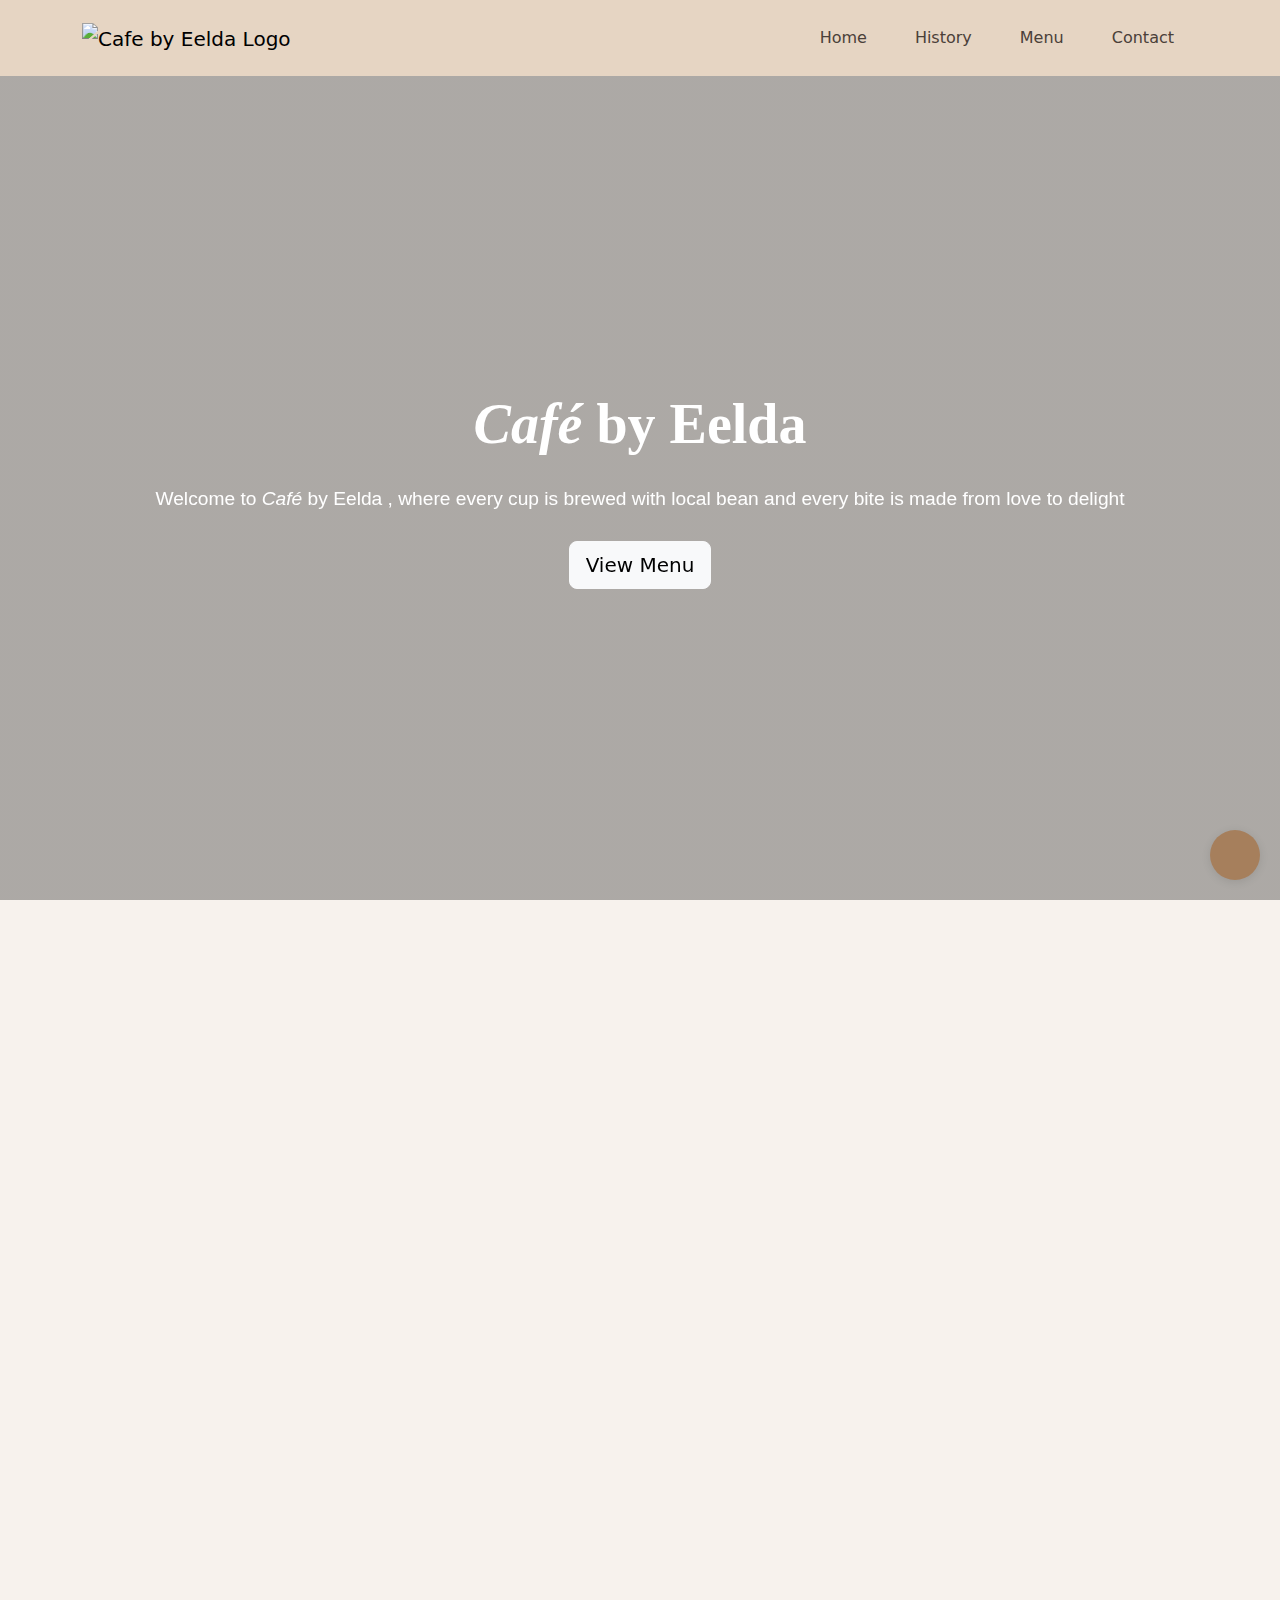
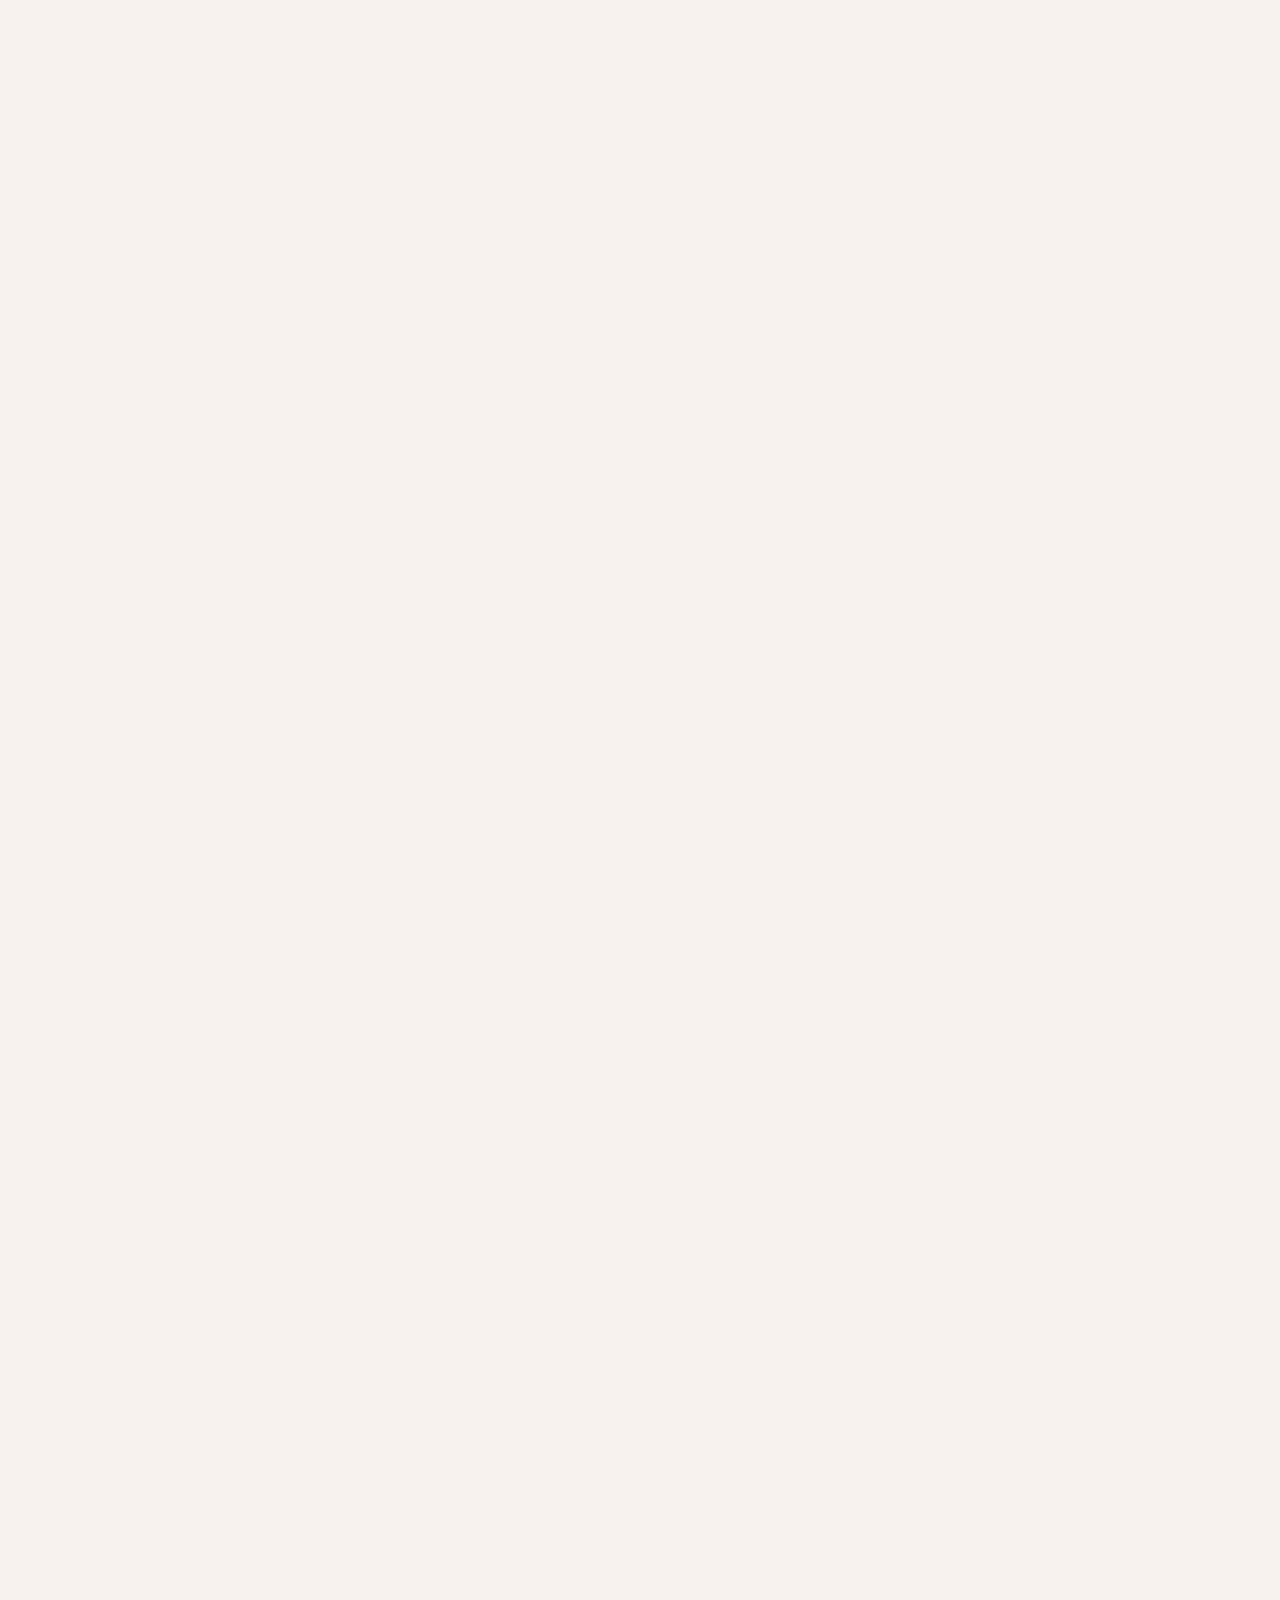
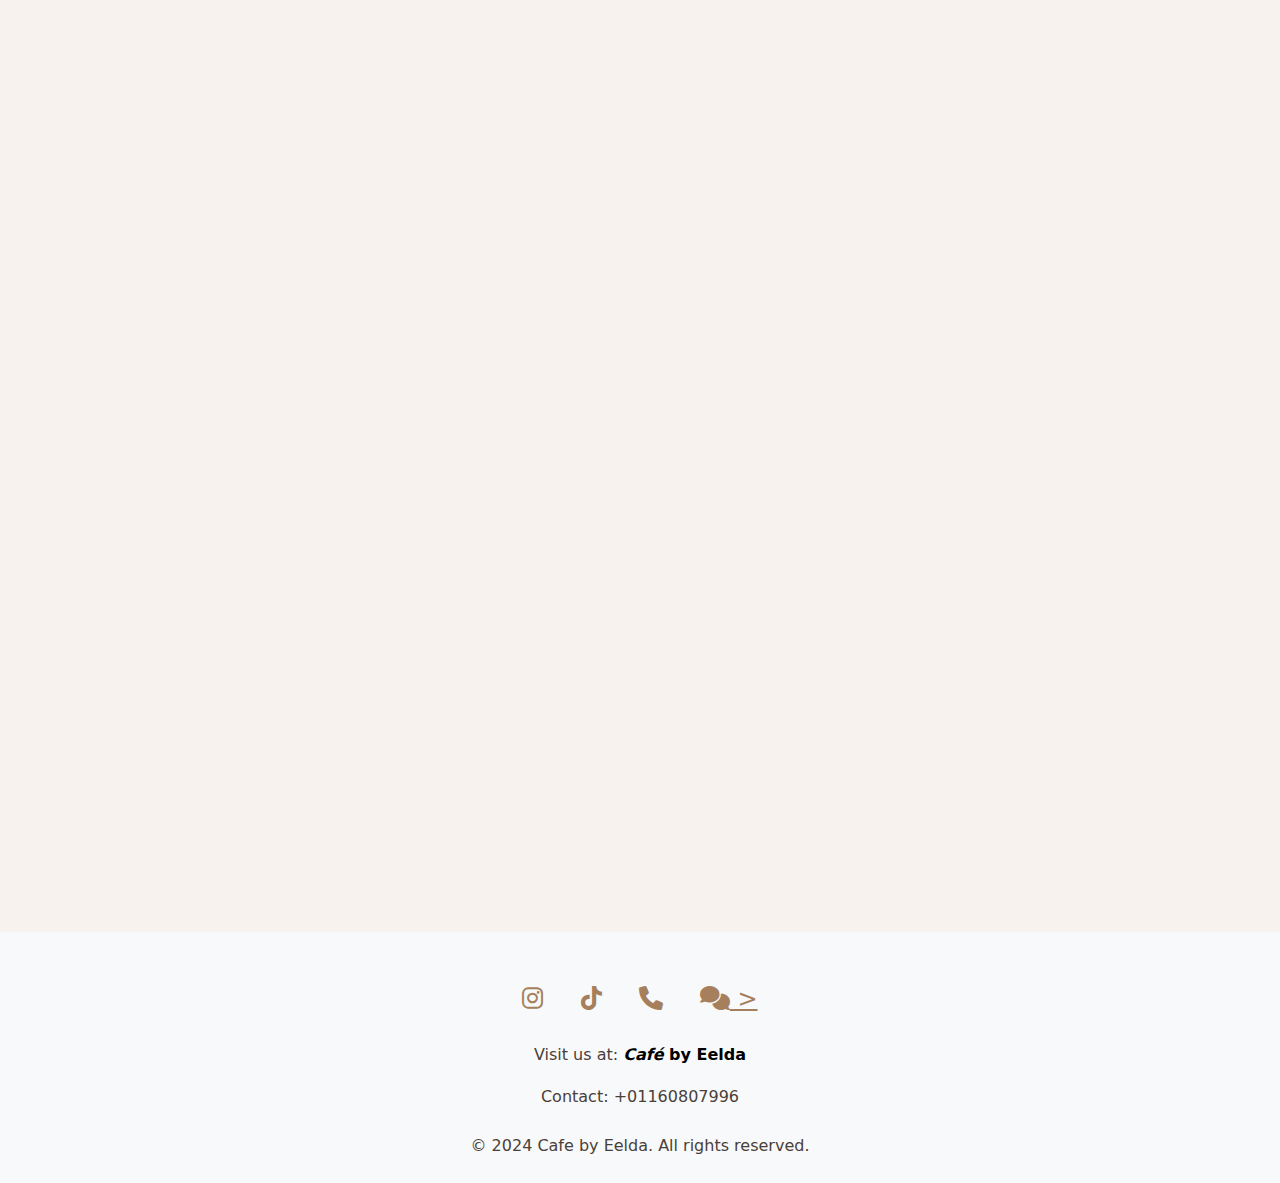
==== index.html @ b862d5e2 "Add files via upload" ====
<!DOCTYPE html>
<html lang="en">
  <head>
    <title>Cafe by Eelda</title>
    <link rel="stylesheet" type="text/css" href = "index.css"/>
    <!-- Bootstrap CSS -->
    <link
      href="https://cdn.jsdelivr.net/npm/bootstrap@5.3.2/dist/css/bootstrap.min.css"
      rel="stylesheet"
    />
    <!-- Google Fonts -->
    <link
      href="https://fonts.googleapis.com/css2?family=Poppins:wght@300;400;500;600;700&display=swap"
      rel="stylesheet"
    />
    <!-- Font Awesome -->
    <link
      rel="stylesheet"
      href="https://cdnjs.cloudflare.com/ajax/libs/font-awesome/6.0.0/css/all.min.css"
    />
    <!-- AOS Animation Library -->
    <link href="https://unpkg.com/aos@2.3.1/dist/aos.css" rel="stylesheet" />
    <link
      href="https://fonts.googleapis.com/icon?family=Material+Icons"
      rel="stylesheet"
    />
    <link
      href="https://cdnjs.cloudflare.com/ajax/libs/font-awesome/6.0.0/css/all.min.css"
      rel="stylesheet"
    />
    <style>
      :root {
        --primary-color: #e6d5c3;
        --secondary-color: #d4bea3;
        --accent-color: #a67f5c;
        --text-color: #4a4039;
        --light-bg: #f7f2ed;
      }

      * {
        margin: 0;
        padding: 0;
        box-sizing: border-box;
      }

      body {
        background-color: var(--light-bg);
        color: var(--text-color);
        line-height: 1.6;
      }

      .navbar {
        background-color: var(--primary-color) !important;
        padding: 1rem;
        transition: all 0.3s ease;
      }

      .navbar-scrolled {
        background-color: rgba(230, 213, 195, 0.95) !important;
        box-shadow: 0 2px 10px rgba(0, 0, 0, 0.1);
      }

      .navbar-brand img { 
        height: 100px;
        width: auto;
      }

      .nav-link {
        color: var(--text-color) !important;
        font-weight: 500;
        transition: color 0.3s ease;
        margin: 0 1rem;
      }

      .nav-link:hover {
        color: var(--accent-color) !important;
      }
      .audio-player-container {
        transition: all 0.3s ease;
      }

      .audio-player-container:hover {
        transform: scale(1.05);
      }

      #toggleMusic {
        transition: all 0.2s ease;
      }

      #toggleMusic:hover {
        opacity: 0.8;
      }

      .hero {
        height: 100vh;
        background: linear-gradient(rgba(0, 0, 0, 0.3), rgba(0, 0, 0, 0.3)),
          url("images/wallpaper2.png") center/cover;
        display: flex;
        align-items: center;
        justify-content: center;
        text-align: center;
        color: white;
        padding-top: 80px;
      }

      .hero h1 {
        font-size: 3.5rem;
        font-weight: 700;
      }

      .card {
        border: none;
        border-radius: 15px;
        overflow: hidden;
        transition: transform 0.3s ease, box-shadow 0.3s ease;
        background-color: var(--light-bg);
      }

      .card:hover {
        transform: translateY(-5px);
        box-shadow: 0 5px 15px rgba(0, 0, 0, 0.1);
      }

      .card-img-top {
        height: 250px;
        object-fit: cover;
      }

      .category-title {
        color: var(--accent-color);
        border-bottom: 2px solid var(--primary-color);
        padding-bottom: 0.5rem;
        margin-bottom: 2rem;
      }

      .price-badge {
        background-color: var(--accent-color);
        color: white;
        padding: 0.5rem 1rem;
        border-radius: 20px;
        font-weight: 500;
      }

      .menu-list-item {
        background-color: white;
        border-radius: 10px;
        padding: 1.5rem;
        margin-bottom: 1rem;
        box-shadow: 0 2px 5px rgba(0, 0, 0, 0.05);
        transition: transform 0.3s ease;
      }

      .menu-list-item:hover {
        transform: translateX(5px);
      }

      .contact-form .form-control {
        border: 1px solid var(--primary-color);
        padding: 0.8rem;
        margin-bottom: 1rem;
      }

      .btn-primary {
        background-color: var(--accent-color);
        border: none;
        padding: 0.8rem 2rem;
        font-weight: 500;
      }

      .btn-primary:hover {
        background-color: var(--text-color);
      }

      .social-links a {
        color: var(--accent-color);
        font-size: 1.5rem;
        margin: 0 1rem;
        transition: color 0.3s ease;
      }

      .social-links a:hover {
        color: var(--text-color);
      }

      .menu-item-description {
        font-size: 0.9rem;
        color: #666;
      }

      .floating-music-player {
        position: fixed;
        bottom: 20px;
        right: 20px;
        z-index: 1000;
      }

      .music-toggle {
        width: 50px;
        height: 50px;
        border-radius: 50%;
        background-color: var(--accent-color);
        color: white;
        border: none;
        box-shadow: 0 2px 10px rgba(0, 0, 0, 0.1);
        transition: transform 0.3s ease;
      }

      .music-toggle:hover {
        transform: scale(1.1);
      }

      .modal-custom {
        background-color: var(--light-bg);
      }

      .guestbook-entry {
        background-color: white;
        border-radius: 10px;
        padding: 1.5rem;
        margin-bottom: 1rem;
        box-shadow: 0 2px 5px rgba(0, 0, 0, 0.1);
      }

      @media (max-width: 768px) {
        .hero h1 {
          font-size: 2.5rem;
        }

        .navbar-nav {
          background-color: var(--primary-color);
          padding: 1rem;
          border-radius: 10px;
          margin-top: 1rem;
        }
      }
      .cart-count {
        position: absolute;
        top: -8px;
        right: -8px;
        background-color: var(--accent-color);
        color: white;
        border-radius: 50%;
        padding: 0.25rem 0.5rem;
        font-size: 0.75rem;
        display: none;
      }

      .cart-count.badge-visible {
        display: inline-block;
      }

      .lead {
        font-size: 1.2rem;
        line-height: 1.8;
    }

    video {
        transition: transform 0.3s ease;
    }

    video:hover {
        transform: scale(1.02);
    }

    @media (max-width: 991px) {
        .col-lg-6 {
            margin-bottom: 2rem;
        }
        .col-lg-6:last-child {
            margin-bottom: 0;
        }
    }

    [data-aos] {
        opacity: 0;
        transition-property: opacity, transform;
    }

    [data-aos].aos-animate {
        opacity: 1;
    }
    </style>
  </head>
  <body>
    <!-- Navbar -->
    <nav class="navbar navbar-expand-lg fixed-top">
      <div class="container">
        <a class="navbar-brand" href="#">
          <img src="images/logo.png" alt="Cafe by Eelda Logo" />
        </a>
        <button
          class="navbar-toggler"
          type="button"
          data-bs-toggle="collapse"
          data-bs-target="#navbarNav"
        >
          <span class="navbar-toggler-icon"></span>
        </button>
        <div class="collapse navbar-collapse" id="navbarNav">
          <ul class="navbar-nav ms-auto">
            <li class="nav-item">
              <a class="nav-link" href="#home">Home</a>
            </li>
            <li class="nav-item">
              <a class="nav-link" href="#history">History</a>
            </li>
            <li class="nav-item">
              <a class="nav-link" href="#menu">Menu</a>
            </li>
            <li class="nav-item">
              <a class="nav-link" href="#contact">Contact</a>
            </li>
          </ul>
        </div>
      </div>
    </nav>

    <!-- Hero Section -->
    <section class="hero" id="home">
      <div class="container">
        <div data-aos="fade-up">
          <h1 class="mb-4" style="font-family: Georgia, 'Times New Roman', Times, serif;"><i>Café</i> by Eelda</h1>
          <p class="lead mb-4" style="font-family: Arial, Helvetica, sans-serif">
            Welcome to <i>Café</i> by Eelda , where every cup is brewed with local bean and every bite is made from love to delight
          </p>
          <a href="#menu" class="btn btn-light btn-lg">View Menu</a>
        </div>
      </div>
      <!-- Background Music Player -->
      <div class="floating-music-player">
        <audio id="bgMusic" loop>
            <source src="music/Slow Jazz Cafe.mp3" type="audio/mp3">
            Your browser does not support the audio element.
        </audio>
        <button id="toggleMusic" class="music-toggle">
            <span id="musicIcon" class="material-icons">play_circle</span>
            <!-- <span id="musicText">Play</span> -->
        </button>
    </div>
    </section>
    <section class="py-5" id="history" style="background-color: var(--light-bg);">
      <div class="container">
          <div class="row align-items-center">
              <!-- Left side - Text content -->
              <div class="col-lg-6" data-aos="fade-right">
                  <h2 class="mb-4" style="color: var(--accent-color);">Our Story</h2>
                  <p class="lead mb-4" style="color: var(--text-color);">
                      Welcome to Cafe by Eelda, where every cup tells a story and every visit creates a memory. Our cafe is more than just a place to drink coffee – it's a sanctuary where comfort meets creativity.
                  </p>
                  <div class="mb-4">
                      <p style="color: var(--text-color);">
                        Cafe by Eelda uses premium, ethically sourced coffee beans to ensure that every cup served is a delightful experience for its customers.we prioritize high-quality, sustainably sourced beans. Our beans come from local trusted coffee farms , where farmers are paid fair wages and use environmentally friendly practices. This ensures not only the finest quality but also a positive impact on the communities we support.Whether light, medium, or dark, our roasting process is tailored to bring out the unique characteristics of each bean.With our high-quality beans, we can ensure that every cup is consistently excellent.
                      </p>
                      <p style="color: var(--text-color);">
                          Join us in this journey of flavors, where traditional coffee-making meets modern innovation, all served with a warm smile in a cozy atmosphere.
                      </p>
                  </div>
                  <a href="#menu" class="btn btn-primary">Explore Our Menu</a>
              </div>
              
              <!-- Right side - Video -->
              <div class="col-lg-6" data-aos="fade-left">
                  <div class="position-relative" style="border-radius: 15px; overflow: hidden; box-shadow: 0 10px 30px rgba(0,0,0,0.1);">
                      <!-- Replace 'your-video.mp4' with your actual video file -->
                      <video 
                          class="w-100" 
                          style="border-radius: 15px;"
                          controls
                          autoplay
                          muted
                          loop>
                          <source src="video/Coffee Vid.mp4" type="video/mp4">
                          Your browser does not support the video tag.
                      </video>
                  </div>
              </div>
          </div>
      </div>
  </section>

    <!-- Menu Section -->
    <section class="py-5" id="menu">
      <div class="container">
        <h2 class="text-center mb-5" data-aos="fade-up">Our Menu</h2>

        <!-- Hot Drinks -->
        <div class="mb-5" data-aos="fade-up" id="hot-drinks">
          <h3 class="category-title">Hot Drinks</h3>
          <div class="row g-4">
            <!-- Hot Drinks Items -->
            <div class="col-md-6 col-lg-3">
              <div class="card h-100">
                <img
                  src="images/hot/espresso.jpg"
                  class="card-img-top"
                  alt="Espresso"
                />
                <div class="card-body">
                  <div
                    class="d-flex justify-content-between align-items-center mb-3"
                  >
                    <h5 class="card-title mb-0">Espresso</h5>
                    <span class="price-badge">$2.00</span>
                  </div>
                  <p class="menu-item-description">
                    Consectetur adipiscing elit, sed do eiusmod tempor.
                  </p>
                  <!-- <button class="btn btn-primary add-to-cart w-100 mt-3" 
                                    data-id="espresso" 
                                    data-name="Espresso" 
                                    data-price="2.00">
                                <i class="fas fa-cart-plus me-2"></i>Add to Cart
                            </button> -->
                </div>
              </div>
            </div>

            <div class="col-md-6 col-lg-3">
              <div class="card h-100">
                <img
                  src="images/hot/double-espresso.jpg"
                  class="card-img-top"
                  alt="Double Espresso"
                />
                <div class="card-body">
                  <div
                    class="d-flex justify-content-between align-items-center mb-3"
                  >
                    <h5 class="card-title mb-0">Double Espresso</h5>
                    <span class="price-badge">$2.50</span>
                  </div>
                  <p class="menu-item-description">
                    Reprehenderit in voluptate velit esse cillum dolore eu.
                  </p>
                  <button
                    class="btn btn-primary add-to-cart w-100 mt-3"
                    data-id="double-espresso"
                    data-name="Double Espresso"
                    data-price="2.50"
                  >
                    <i class="fas fa-cart-plus me-2"></i>Add to Cart
                  </button>
                </div>
              </div>
            </div>

            <!-- Add remaining hot drinks similarly -->
          </div>
        </div>

        <!-- Cold Drinks -->
        <div class="mb-5" data-aos="fade-up" id="cold-drinks">
          <h3 class="category-title">Cold Drinks</h3>
          <div class="row g-4">
            <div class="col-md-6 col-lg-3">
              <div class="card h-100">
                <img
                  src="images/cold/affogato.jpg"
                  class="card-img-top"
                  alt="Affogato"
                />
                <div class="card-body">
                  <div
                    class="d-flex justify-content-between align-items-center mb-3"
                  >
                    <h5 class="card-title mb-0">Affogato</h5>
                    <span class="price-badge">$6.00</span>
                  </div>
                  <p class="menu-item-description">
                    Reprehenderit in voluptate velit esse cillum dolore eu.
                  </p>
                  <button
                    class="btn btn-primary add-to-cart w-100 mt-3"
                    data-id="affogato"
                    data-name="Affogato"
                    data-price="6.00"
                  >
                    <i class="fas fa-cart-plus me-2"></i>Add to Cart
                  </button>
                </div>
              </div>
            </div>
            <!-- Add remaining cold drinks -->
          </div>
        </div>

        <!-- Food Section -->
        <div class="mb-5" data-aos="fade-up" id="food">
          <h3 class="category-title">Food</h3>
          <div class="menu-list">
            <div class="menu-list-item">
              <div
                class="d-flex justify-content-between align-items-center mb-2"
              >
                <h5 class="mb-0">Chicken Sandwich</h5>
                <span class="price-badge">$13.00</span>
              </div>
              <p class="mb-0">
                Chicken, Tomato, Lettuce, Onion, Wheat Bread, Cheese, With
                special secret sauce from our family recipe.
              </p>
              <button
                class="btn btn-primary add-to-cart mt-3"
                data-id="chicken-sandwich"
                data-name="Chicken Sandwich"
                data-price="13.00"
              >
                <i class="fas fa-cart-plus me-2"></i>Add to Cart
              </button>
            </div>
            <!-- Add remaining food items -->
          </div>
        </div>

        <!-- Dessert Section -->
        <div data-aos="fade-up" id="dessert">
          <h3 class="category-title">Desserts</h3>
          <div class="menu-list">
            <div class="menu-list-item">
              <div
                class="d-flex justify-content-between align-items-center mb-2"
              >
                <h5 class="mb-0">Chocolate Waffle</h5>
                <span class="price-badge">$4.50</span>
              </div>
              <p class="mb-0">
                Consectetur adipiscing elit, sed do eiusmod tempor incididunt ut
                labore et dolore magna aliqua.
              </p>
              <!-- <button class="btn btn-primary add-to-cart mt-3" 
                            data-id="chocolate-waffle" 
                            data-name="Chocolate Waffle" 
                            data-price="4.50">
                        <i class="fas fa-cart-plus me-2"></i>Add to Cart
                    </button> -->
            </div>
            <!-- Add remaining dessert items -->
          </div>
        </div>

        <!-- Cookies Section -->
        <div class="mb-5" data-aos="fade-up" id="cookies">
          <h3 class="category-title">Cookies</h3>
          <div class="row g-4">
            <div class="col-md-6 col-lg-3">
              <div class="card h-100">
                <img
                  src="images/cold/affogato.jpg"
                  class="card-img-top"
                  alt="Affogato"
                />
                <div class="card-body">
                  <div
                    class="d-flex justify-content-between align-items-center mb-3"
                  >
                    <h5 class="card-title mb-0">Affogato</h5>
                    <span class="price-badge">$6.00</span>
                  </div>
                  <p class="menu-item-description">
                    Reprehenderit in voluptate velit esse cillum dolore eu.
                  </p>
                  <button
                    class="btn btn-primary add-to-cart w-100 mt-3"
                    data-id="affogato"
                    data-name="Affogato"
                    data-price="6.00"
                  >
                    <i class="fas fa-cart-plus me-2"></i>Add to Cart
                  </button>
                </div>
              </div>
            </div>
            <!-- Add remaining cold drinks -->
          </div>
        </div>
      </div>
    </section>

    <!-- Contact Section -->
    <section class="pt-5 bg-light" id="contact">
      <div class="container">
        <div class="row justify-content-center">
          <div class="col-md-8 text-center">
            <div class="social-links mb-4">
              <a
                href="https://www.instagram.com/anisscafe/profilecard/?igsh=MXBlamZ0YzlwZ2Vncw=="
                target="_blank"
                ><i class="fab fa-instagram"></i
              ></a>
              <a href="https://www.tiktok.com/@anisscafe?_t=ZS-8sSYH3NsWSW&_r=1"
                ><i class="fab fa-tiktok"></i
              ></a>
              <a href="tel:+01160807996"><i class="fas fa-phone"></i></a>
              <a
                href="feedback.html"
                target="_blank"
                ><i class="fa-solid fa-comments"></i>
              ></a>
            </div>
            <div class="contact-info mb-4">
              
              <p>
                Visit us at:
                <a
                  style="text-decoration: none; color: black; font-weight: bold"
                  href="https://maps.google.com/maps/place//data=!4m2!3m1!1s0x31d1ef12f6a73685:0x804ea83e05dec685?entry=s&sa=X&ved=1t:8290&hl=en-my&ictx=111"
                  ><i>Café</i> by Eelda</a
                >
              </p>
              <p>Contact: +01160807996</p>
            </div>
          </div>
        </div>
      </div>
    </section>
    <!-- Add this inside your navbar, before the closing </ul> -->

    <!-- Footer -->
    <footer class="bg-light pb-4">
      
      <div class="container text-center">
        <p class="mb-0">&copy; 2024 Cafe by Eelda. All rights reserved.</p>
      </div>
    </footer>

    <!-- Bootstrap Bundle with Popper -->
    <script src="https://cdn.jsdelivr.net/npm/bootstrap@5.3.2/dist/js/bootstrap.bundle.min.js"></script>
    <!-- jQuery -->
    <script src="https://cdnjs.cloudflare.com/ajax/libs/jquery/3.6.0/jquery.min.js"></script>
    <!-- AOS Animation -->
    <script src="https://unpkg.com/aos@2.3.1/dist/aos.js"></script>
    <script src="data/data.js"></script>
    <script>
      // Wait for the DOM to be fully loaded
      document.addEventListener("DOMContentLoaded", function () {
        // Initialize AOS animations
        AOS.init({
          duration: 1000,
          once: true,
          offset: 100,
        });

        initializeTooltips();
        setupScrollEffects();
        setupMusicPlayer();
        setupGuestbook();
        setupContactForm();
        setupMenuFilters();
        setupImageLazyLoading();
        setupMobileMenu();
        setupCartFunctionality();
      });

      // Initialize Bootstrap tooltips
      function initializeTooltips() {
        const tooltipTriggerList = [].slice.call(
          document.querySelectorAll('[data-bs-toggle="tooltip"]')
        );
        tooltipTriggerList.map(function (tooltipTriggerEl) {
          return new bootstrap.Tooltip(tooltipTriggerEl);
        });
      }

      // Scroll effects and navbar handling
      function setupScrollEffects() {
        // Navbar scroll effect
        window.addEventListener("scroll", function () {
          const navbar = document.querySelector(".navbar");
          if (window.scrollY > 50) {
            navbar.classList.add("navbar-scrolled");
          } else {
            navbar.classList.remove("navbar-scrolled");
          }
        });

        // Smooth scrolling for anchor links
        document.querySelectorAll('a[href^="#"]').forEach((anchor) => {
          anchor.addEventListener("click", function (e) {
            e.preventDefault();
            const target = document.querySelector(this.getAttribute("href"));
            if (target) {
              target.scrollIntoView({
                behavior: "smooth",
                block: "start",
              });
            }
          });
        });
      }

      // Background music player functionality
      function setupMusicPlayer() {
        const bgMusic = document.getElementById("bg-music");
        const musicToggle = document.getElementById("music-toggle");
        let isPlaying = false;

        if (musicToggle && bgMusic) {
          musicToggle.addEventListener("click", function () {
            if (isPlaying) {
              bgMusic.pause();
              this.innerHTML = '<i class="fas fa-volume-mute"></i>';
            } else {
              bgMusic.play().catch(function (error) {
                console.log("Audio play failed:", error);
              });
              this.innerHTML = '<i class="fas fa-volume-up"></i>';
            }
            isPlaying = !isPlaying;
          });
        }
      }

      // Guestbook functionality
      function setupGuestbook() {
        const guestbookForm = document.getElementById("guestbook-form");
        const guestbookEntries = document.getElementById("guestbook-entries");
        let entries = [];

        if (guestbookForm) {
          guestbookForm.addEventListener("submit", function (e) {
            e.preventDefault();
            const name = this.querySelector("#guest-name").value;
            const message = this.querySelector("#guest-message").value;

            if (name && message) {
              const entry = {
                name: name,
                message: message,
                date: new Date().toLocaleDateString(),
              };

              entries.unshift(entry);
              updateGuestbookDisplay();
              this.reset();
              showToast("Thank you for signing our guestbook!");
            }
          });
        }

        function updateGuestbookDisplay() {
          if (guestbookEntries) {
            guestbookEntries.innerHTML = entries
              .map(
                (entry) => `
                <div class="guestbook-entry" data-aos="fade-up">
                    <div class="d-flex justify-content-between align-items-center mb-2">
                        <h5 class="mb-0">${escapeHtml(entry.name)}</h5>
                        <small class="text-muted">${entry.date}</small>
                    </div>
                    <p class="mb-0">${escapeHtml(entry.message)}</p>
                </div>
            `
              )
              .join("");
          }
        }
      }

      // Contact form handling
      function setupContactForm() {
        const contactForm = document.getElementById("contact-form");

        if (contactForm) {
          contactForm.addEventListener("submit", function (e) {
            e.preventDefault();

            if (validateForm(this)) {
              // Here you would typically send the form data to a server
              showToast("Message sent successfully!");
              this.reset();
            }
          });
        }
      }

      // Form validation
      function validateForm(form) {
        let isValid = true;
        const inputs = form.querySelectorAll("input, textarea");

        inputs.forEach((input) => {
          if (input.hasAttribute("required") && !input.value.trim()) {
            isValid = false;
            input.classList.add("is-invalid");
          } else {
            input.classList.remove("is-invalid");
          }

          // Email validation
          if (input.type === "email" && input.value) {
            const emailRegex = /^[^\s@]+@[^\s@]+\.[^\s@]+$/;
            if (!emailRegex.test(input.value)) {
              isValid = false;
              input.classList.add("is-invalid");
            }
          }
        });

        return isValid;
      }

      // Menu filtering system
      function setupMenuFilters() {
        const filterButtons = document.querySelectorAll(".menu-filter-btn");

        filterButtons.forEach((button) => {
          button.addEventListener("click", function () {
            const category = this.dataset.category;
            const menuItems = document.querySelectorAll(".menu-item");

            filterButtons.forEach((btn) => btn.classList.remove("active"));
            this.classList.add("active");

            menuItems.forEach((item) => {
              const itemCategory = item.dataset.category;
              if (category === "all" || category === itemCategory) {
                item.closest(".col").style.display = "block";
              } else {
                item.closest(".col").style.display = "none";
              }
            });
          });
        });
      }

      // Lazy loading for images
      function setupImageLazyLoading() {
        const lazyImages = document.querySelectorAll("img[data-src]");

        const imageObserver = new IntersectionObserver((entries, observer) => {
          entries.forEach((entry) => {
            if (entry.isIntersecting) {
              const img = entry.target;
              img.src = img.dataset.src;
              img.removeAttribute("data-src");
              observer.unobserve(img);
            }
          });
        });

        lazyImages.forEach((img) => imageObserver.observe(img));
      }

      // Mobile menu handling
      function setupMobileMenu() {
        const navbarToggler = document.querySelector(".navbar-toggler");
        const navbarCollapse = document.querySelector(".navbar-collapse");
        const navLinks = document.querySelectorAll(".nav-link");

        if (navbarToggler && navbarCollapse) {
          navbarToggler.addEventListener("click", function () {
            navbarCollapse.classList.toggle("show");
          });

          navLinks.forEach((link) => {
            link.addEventListener("click", function () {
              if (window.innerWidth < 992) {
                // Bootstrap's lg breakpoint
                navbarCollapse.classList.remove("show");
              }
            });
          });
        }
      }

      // Shopping cart functionality
      function setupCartFunctionality() {
        let cart = [];
        const cartCount = document.querySelector(".cart-count");

        document.querySelectorAll(".add-to-cart").forEach((button) => {
          button.addEventListener("click", function (e) {
            e.preventDefault();
            const itemId = this.dataset.id;
            const itemName = this.dataset.name;
            const itemPrice = parseFloat(this.dataset.price);

            addToCart(itemId, itemName, itemPrice);
            updateCartDisplay();
            updateCartCount();
            showToast(`${itemName} added to cart!`);
          });
        });

        function updateCartCount() {
          // Find the cart count element
          const cartCount = document.querySelector(".cart-count");

          if (cartCount) {
            // Calculate total items in cart
            const totalItems = cart.reduce(
              (sum, item) => sum + item.quantity,
              0
            );

            // Update the counter text
            cartCount.textContent = totalItems;

            // Handle visibility
            if (totalItems > 0) {
              cartCount.classList.remove("cart-empty");

              // Add a small animation when updating
              cartCount.style.transform = "scale(1.2)";
              setTimeout(() => {
                cartCount.style.transform = "scale(1)";
              }, 200);
            } else {
              cartCount.classList.add("cart-empty");
            }

            // Also update total in modal if it exists
            const cartTotal = document.getElementById("cart-total");
            if (cartTotal) {
              const total = cart.reduce(
                (sum, item) => sum + item.price * item.quantity,
                0
              );
              cartTotal.textContent = `$${total.toFixed(2)}`;
            }
          }
        }

        function addToCart(id, name, price) {
          const existingItem = cart.find((item) => item.id === id);

          if (existingItem) {
            existingItem.quantity += 1;
          } else {
            cart.push({
              id: id,
              name: name,
              price: price,
              quantity: 1,
            });
          }
        }

        function updateCartDisplay() {
          const cartElement = document.getElementById("cart-items");
          const cartTotal = document.getElementById("cart-total");

          if (cartElement) {
            cartElement.innerHTML = cart
              .map(
                (item) => `
                <div class="cart-item" data-id="${item.id}">
                    <div class="cart-item-details">
                        <h6 class="mb-0">${item.name}</h6>
                        <div class="quantity-controls">
                            <button class="btn btn-sm btn-quantity decrease" data-id="${
                              item.id
                            }">-</button>
                            <span class="quantity mx-2">${item.quantity}</span>
                            <button class="btn btn-sm btn-quantity increase" data-id="${
                              item.id
                            }">+</button>
                        </div>
                    </div>
                    <div class="cart-item-price">
                        <span>$${(item.price * item.quantity).toFixed(2)}</span>
                        <button class="btn btn-sm btn-remove" data-id="${
                          item.id
                        }">
                            <i class="fas fa-trash"></i>
                        </button>
                    </div>
                </div>
            `
              )
              .join("");

            // Update total
            if (cartTotal) {
              const total = cart.reduce(
                (sum, item) => sum + item.price * item.quantity,
                0
              );
              cartTotal.textContent = `$${total.toFixed(2)}`;
            }

            // Add event listeners for quantity controls
            setupQuantityControls();
          }
        }

        function setupQuantityControls() {
          // Increase quantity
          document.querySelectorAll(".increase").forEach((btn) => {
            btn.addEventListener("click", function () {
              const id = this.dataset.id;
              const item = cart.find((item) => item.id === id);
              if (item) {
                item.quantity += 1;
                updateCartDisplay();
                updateCartCount();
              }
            });
          });

          // Decrease quantity
          document.querySelectorAll(".decrease").forEach((btn) => {
            btn.addEventListener("click", function () {
              const id = this.dataset.id;
              const item = cart.find((item) => item.id === id);
              if (item) {
                if (item.quantity > 1) {
                  item.quantity -= 1;
                } else {
                  cart = cart.filter((cartItem) => cartItem.id !== id);
                }
                updateCartDisplay();
                updateCartCount();
              }
            });
          });

          // Remove item
          document.querySelectorAll(".btn-remove").forEach((btn) => {
            btn.addEventListener("click", function () {
              const id = this.dataset.id;
              cart = cart.filter((item) => item.id !== id);
              updateCartDisplay();
              updateCartCount();
            });
          });
        }
        updateCartDisplay();
        updateCartCount();
        function updateCartDisplay() {
          const cartElement = document.getElementById("cart-items");
          if (cartElement) {
            cartElement.innerHTML = cart
              .map(
                (item) => `
                <div class="cart-item">
                    <span>${item.name} x ${item.quantity}</span>
                    <span>$${(item.price * item.quantity).toFixed(2)}</span>
                </div>
            `
              )
              .join("");
          }
        }
      }

      // Toast notification system
      function showToast(message) {
        const toastContainer =
          document.querySelector(".toast-container") || createToastContainer();
        const toast = createToastElement(message);

        toastContainer.appendChild(toast);
        const bsToast = new bootstrap.Toast(toast);
        bsToast.show();

        // Remove toast after it's hidden
        toast.addEventListener("hidden.bs.toast", function () {
          toast.remove();
        });
      }

      function createToastContainer() {
        const container = document.createElement("div");
        container.className =
          "toast-container position-fixed bottom-0 end-0 p-3";
        document.body.appendChild(container);
        return container;
      }

      function createToastElement(message) {
        const toast = document.createElement("div");
        toast.className = "toast";
        toast.setAttribute("role", "alert");
        toast.setAttribute("aria-live", "assertive");
        toast.setAttribute("aria-atomic", "true");

        toast.innerHTML = `
        <div class="toast-header">
            <strong class="me-auto">Cafe by Eelda</strong>
            <button type="button" class="btn-close" data-bs-dismiss="toast" aria-label="Close"></button>
        </div>
        <div class="toast-body">
            ${escapeHtml(message)}
        </div>
    `;

        return toast;
      }

      // Utility function to escape HTML and prevent XSS
      function escapeHtml(unsafe) {
        return unsafe
          .replace(/&/g, "&amp;")
          .replace(/</g, "&lt;")
          .replace(/>/g, "&gt;")
          .replace(/"/g, "&quot;")
          .replace(/'/g, "&#039;");
      }

      // Handle window resize events
      window.addEventListener("resize", function () {
        if (window.innerWidth >= 992) {
          const navbarCollapse = document.querySelector(".navbar-collapse");
          if (navbarCollapse) {
            navbarCollapse.classList.remove("show");
          }
        }
      });

      // Page load animations
      window.addEventListener("load", function () {
        const preloader = document.querySelector(".preloader");
        if (preloader) {
          preloader.classList.add("fade-out");
          setTimeout(() => {
            preloader.style.display = "none";
          }, 500);
        }
      });
    </script>
    <script>
      function setupMusicPlayer() {
    const audio = document.getElementById('bgMusic');
    const toggleButton = document.getElementById('toggleMusic');
    const musicIcon = document.getElementById('musicIcon');
    const musicText = document.getElementById('musicText');
    let isPlaying = false;

    if (audio && toggleButton) {
        // Set initial volume
        audio.volume = 0.100;

        toggleButton.addEventListener('click', function() {
            if (!isPlaying) {
                // Create a promise to play the audio
                const playPromise = audio.play();

                if (playPromise !== undefined) {
                    playPromise
                        .then(() => {
                            isPlaying = true;
                            musicIcon.textContent = 'pause_circle';
                            musicText.textContent = 'Pause';
                        })
                        .catch(error => {
                            console.error("Audio play failed:", error);
                        });
                }
            } else {
                audio.pause();
                isPlaying = false;
                musicIcon.textContent = 'play_circle';
                musicText.textContent = 'Play';
            }
        });

        // Handle audio ending
        audio.addEventListener('ended', function() {
            if (audio.loop) {
                audio.play().catch(error => console.error("Audio loop failed:", error));
            } else {
                isPlaying = false;
                musicIcon.textContent = 'play_circle';
                musicText.textContent = 'Play';
            }
        });
    }
}

// Call the setup function when the document is loaded
document.addEventListener('DOMContentLoaded', setupMusicPlayer);
    </script>
  </body>
</html>
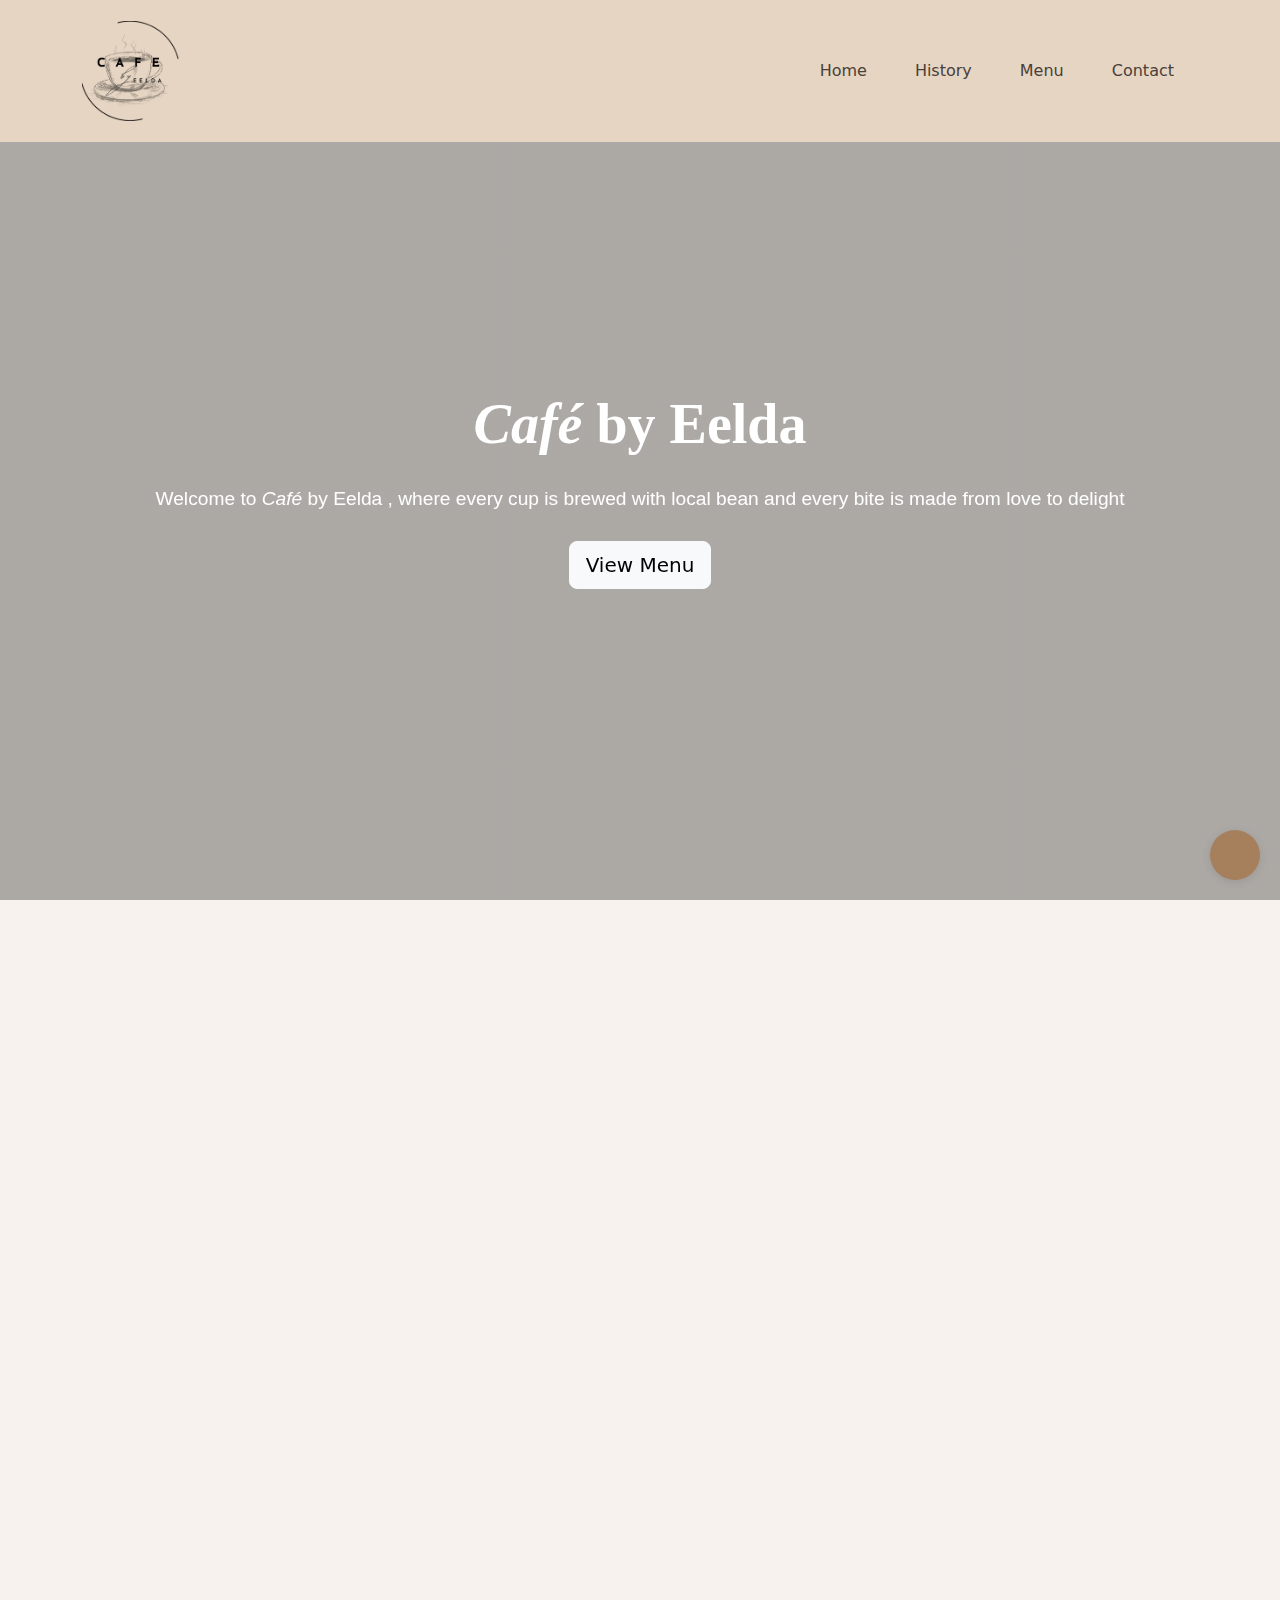
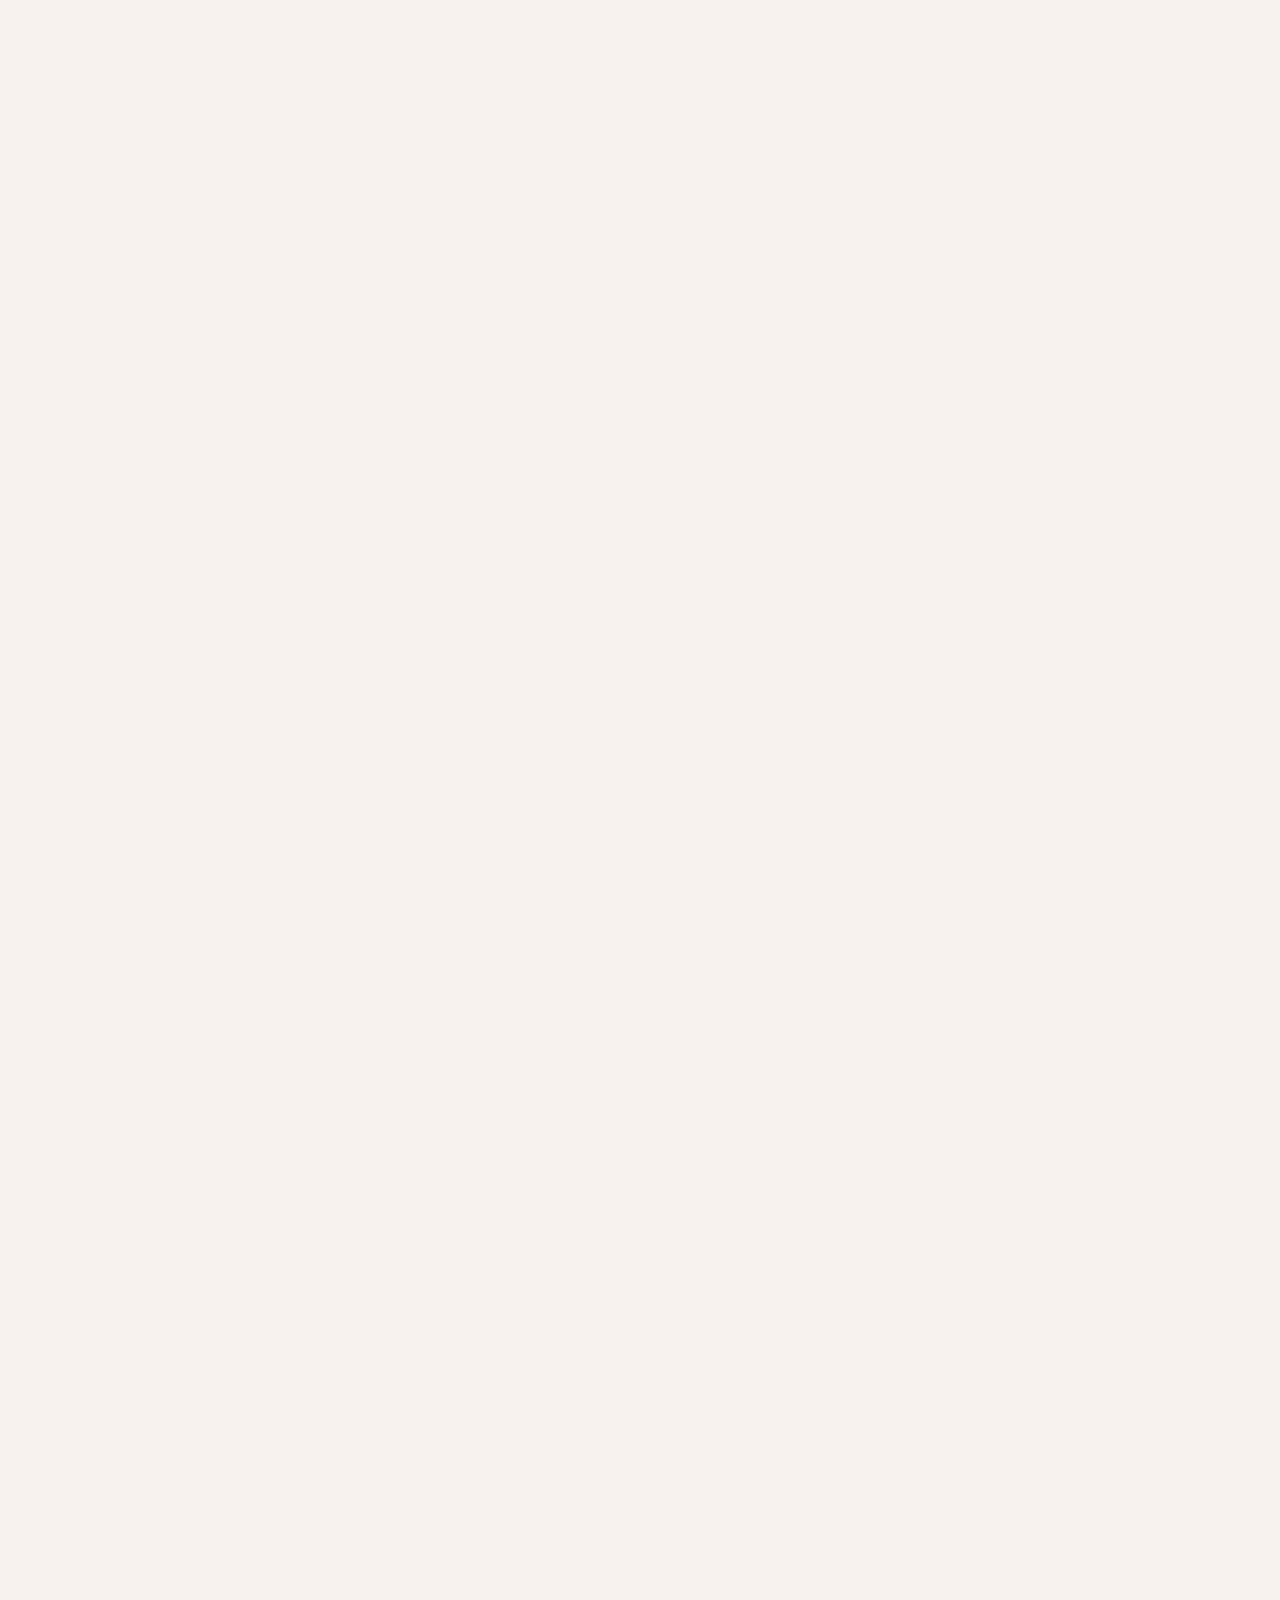
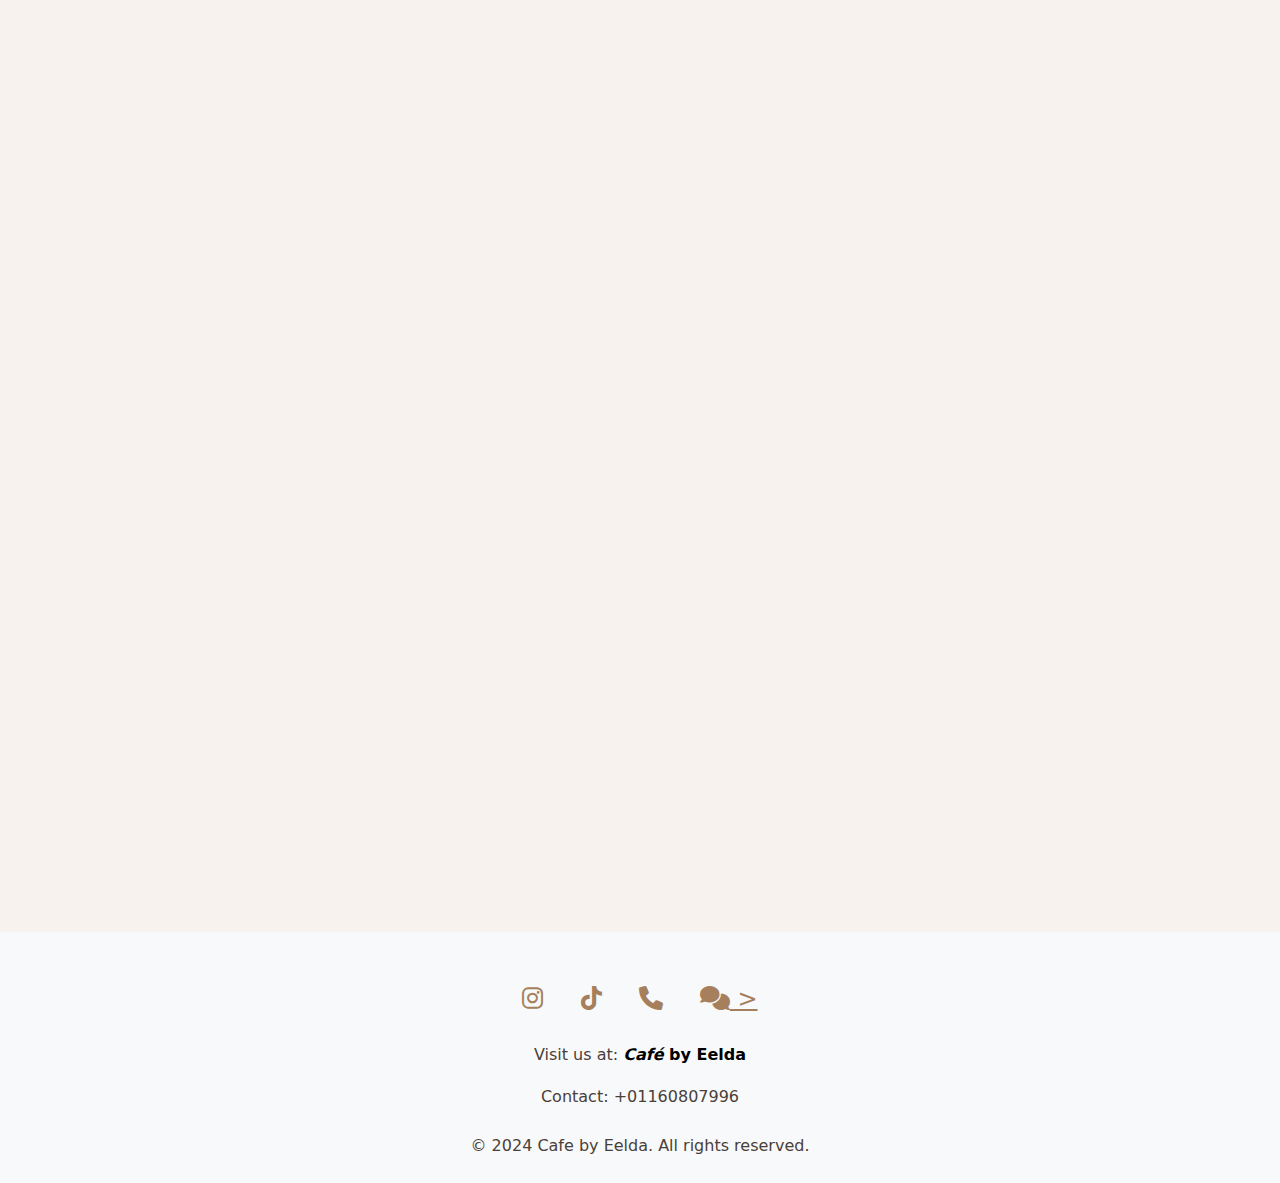
==== commit 33c1c9ab: "Update index.html" ====
--- a/index.html
+++ b/index.html
@@ -286,7 +286,7 @@
     <nav class="navbar navbar-expand-lg fixed-top">
       <div class="container">
         <a class="navbar-brand" href="#">
-          <img src="images/logo.png" alt="Cafe by Eelda Logo" />
+          <img src="logo.png" alt="Cafe by Eelda Logo" />
         </a>
         <button
           class="navbar-toggler"
@@ -329,7 +329,7 @@
       <!-- Background Music Player -->
       <div class="floating-music-player">
         <audio id="bgMusic" loop>
-            <source src="music/Slow Jazz Cafe.mp3" type="audio/mp3">
+            <source src="Slow Jazz Cafe.mp3" type="audio/mp3">
             Your browser does not support the audio element.
         </audio>
         <button id="toggleMusic" class="music-toggle">
@@ -369,7 +369,7 @@
                           autoplay
                           muted
                           loop>
-                          <source src="video/Coffee Vid.mp4" type="video/mp4">
+                          <source src="Coffee Vid.mp4" type="video/mp4">
                           Your browser does not support the video tag.
                       </video>
                   </div>
@@ -391,7 +391,7 @@
             <div class="col-md-6 col-lg-3">
               <div class="card h-100">
                 <img
-                  src="images/hot/espresso.jpg"
+                  src="espresso.jpg"
                   class="card-img-top"
                   alt="Espresso"
                 />
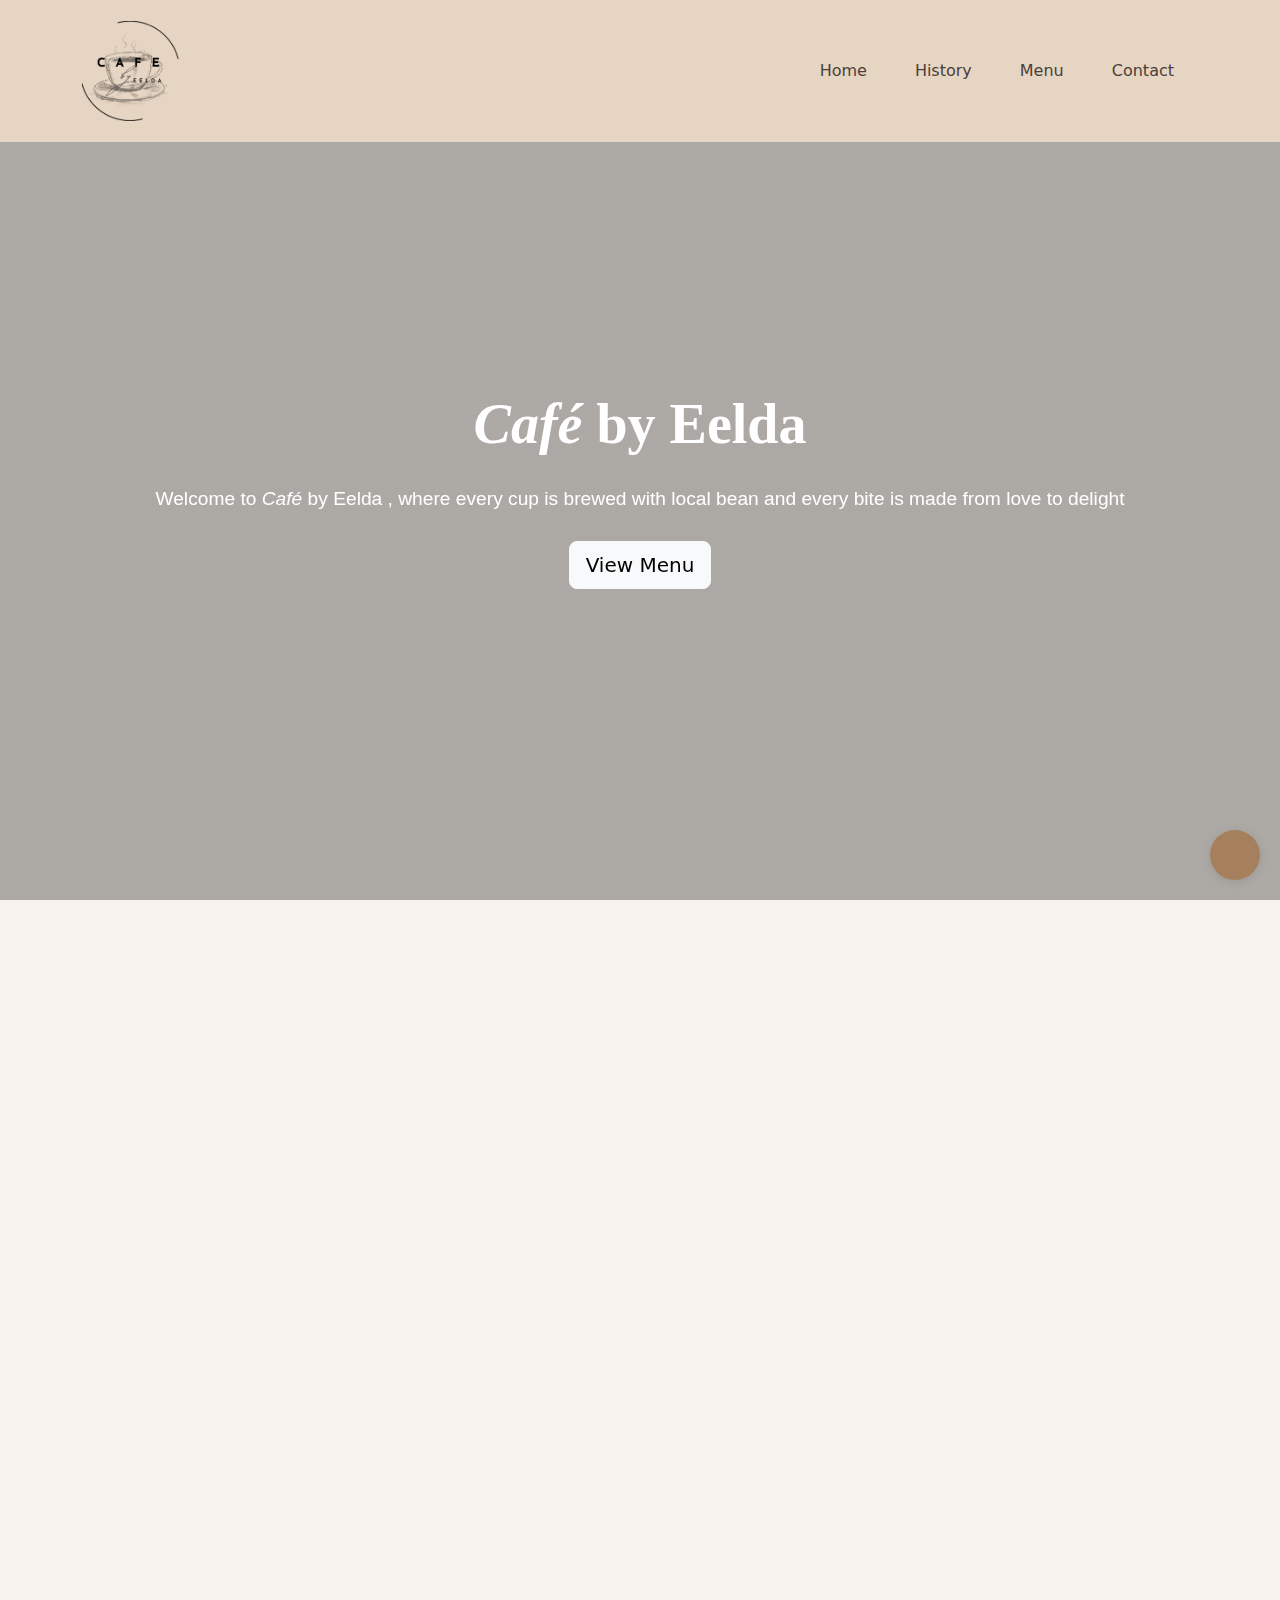
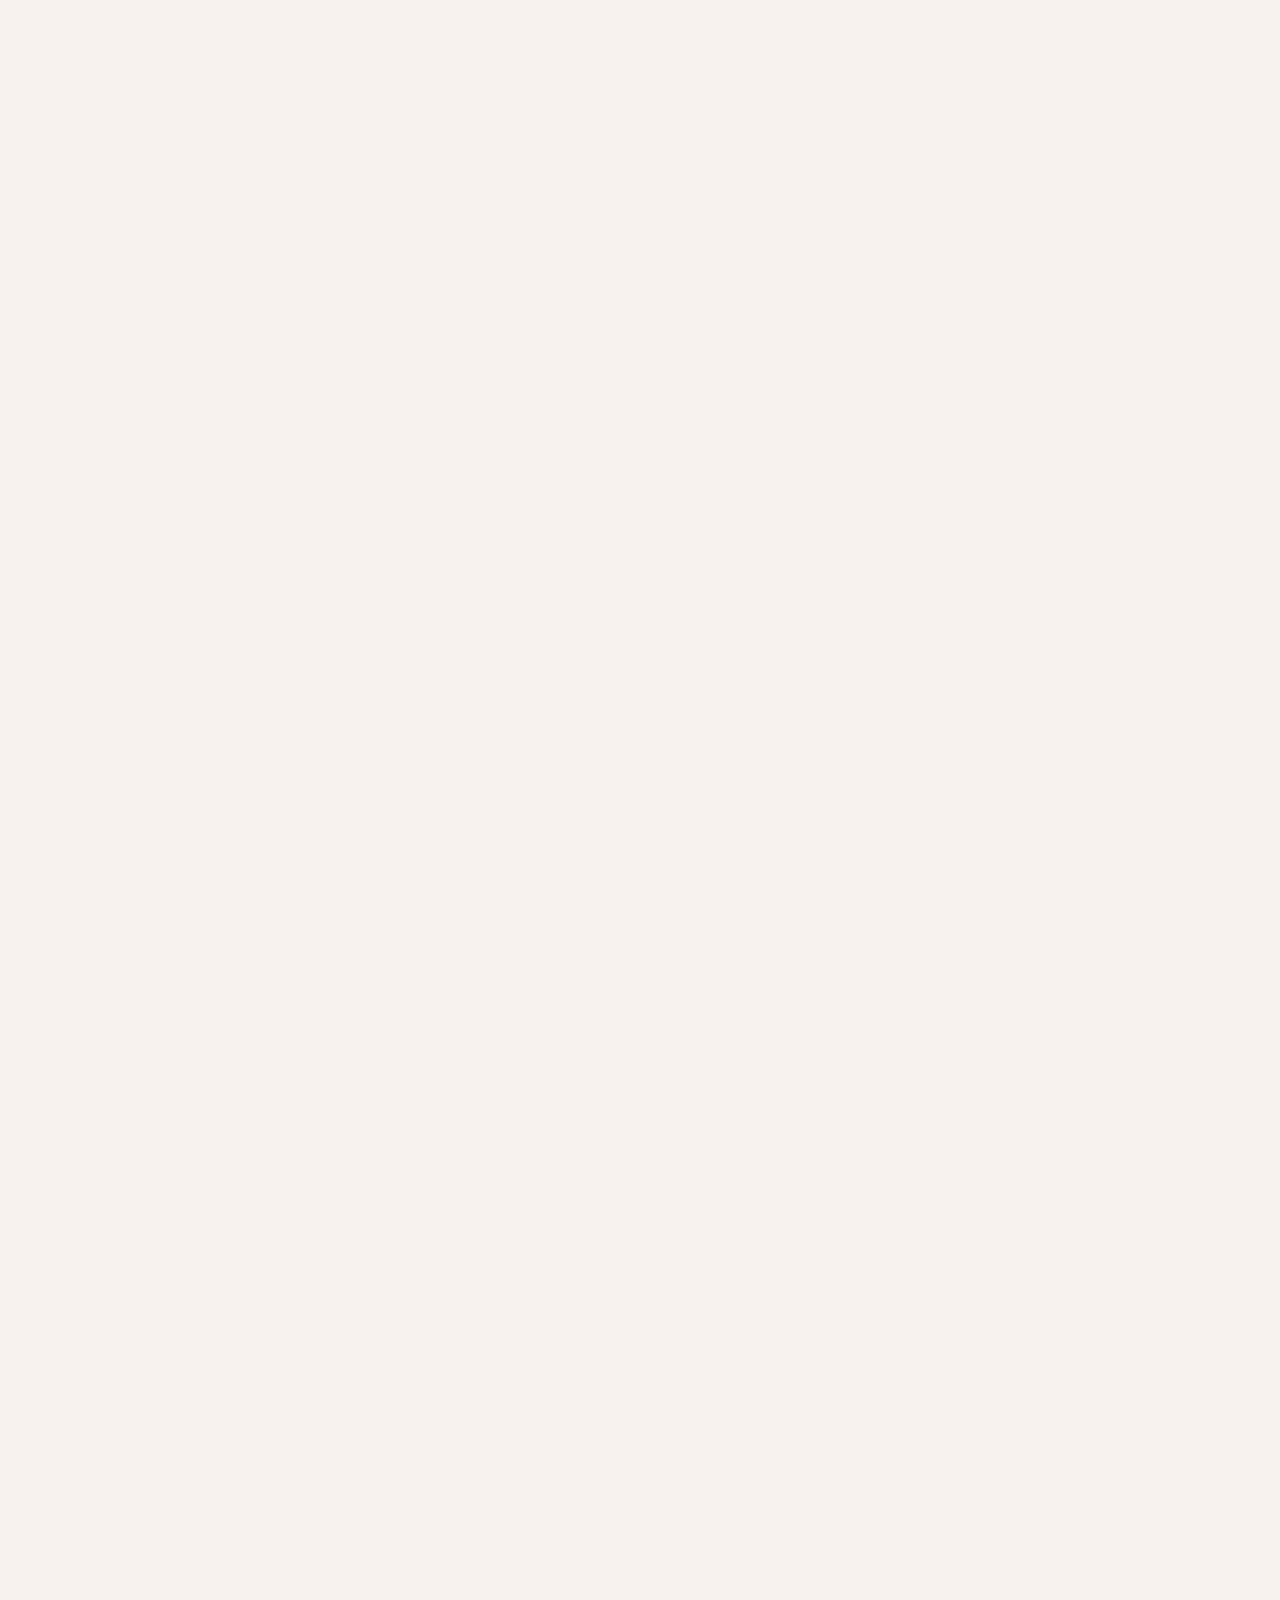
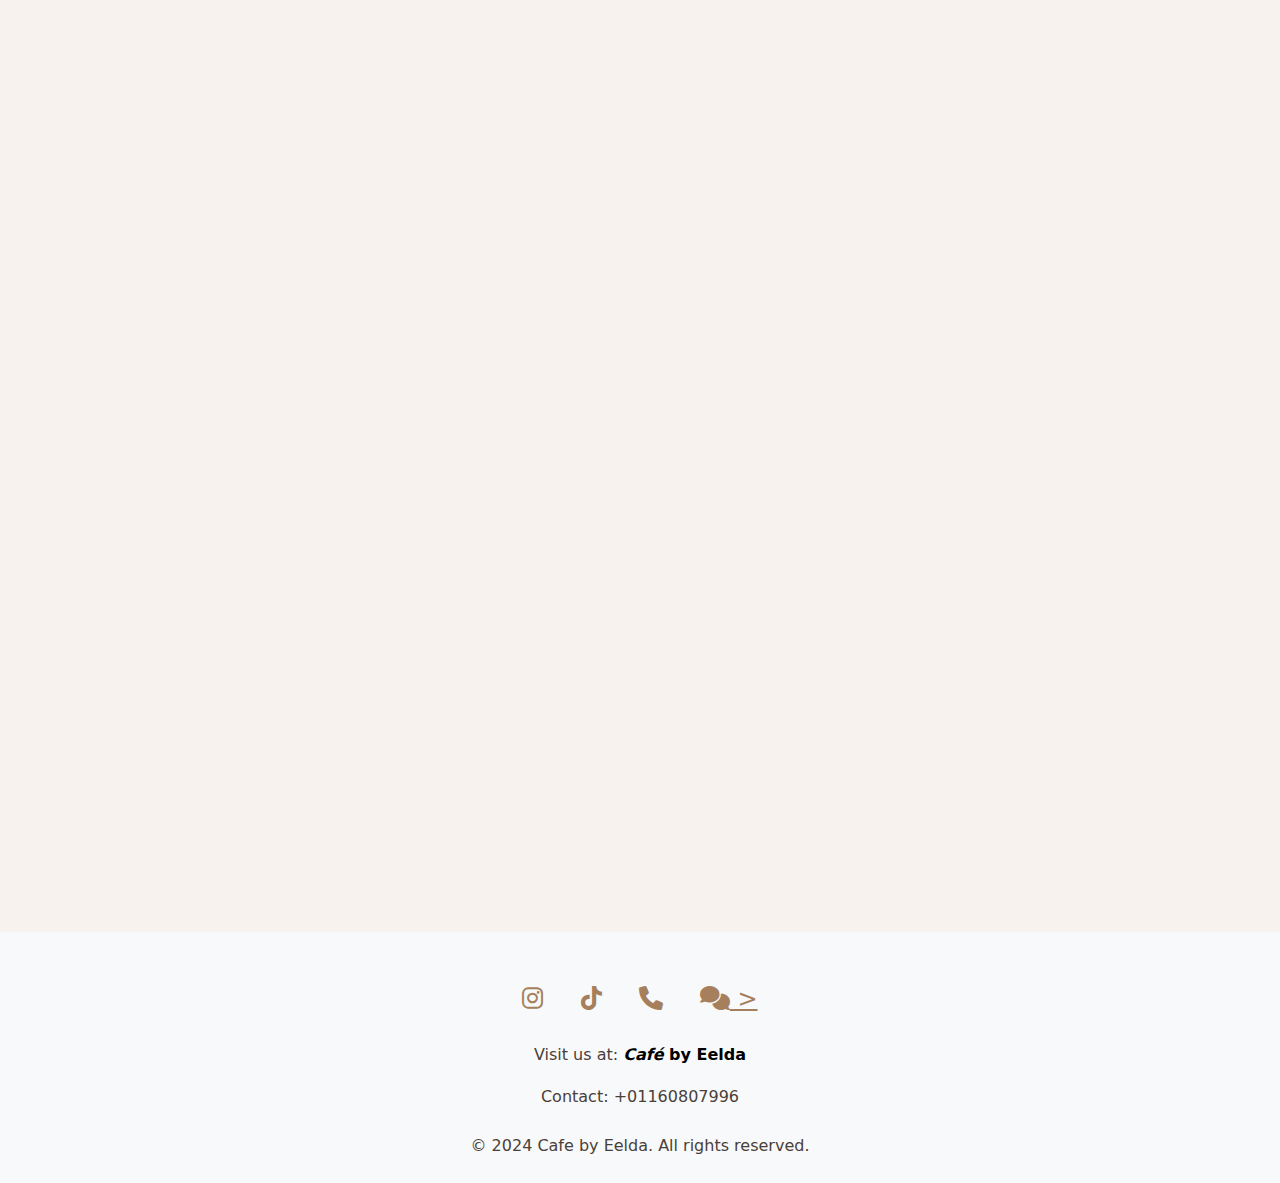
==== commit 2947e3f3: "Update index.html" ====
--- a/index.html
+++ b/index.html
@@ -2,7 +2,7 @@
 <html lang="en">
   <head>
     <title>Cafe by Eelda</title>
-    <link rel="stylesheet" type="text/css" href = "index.css"/>
+    <link rel="stylesheet" type="text/css" href = "style.css"/>
     <!-- Bootstrap CSS -->
     <link
       href="https://cdn.jsdelivr.net/npm/bootstrap@5.3.2/dist/css/bootstrap.min.css"
--- a/style.css
+++ b/style.css
@@ -0,0 +1,3 @@
+         body {
+            font-family: Arial, sans-serif;
+}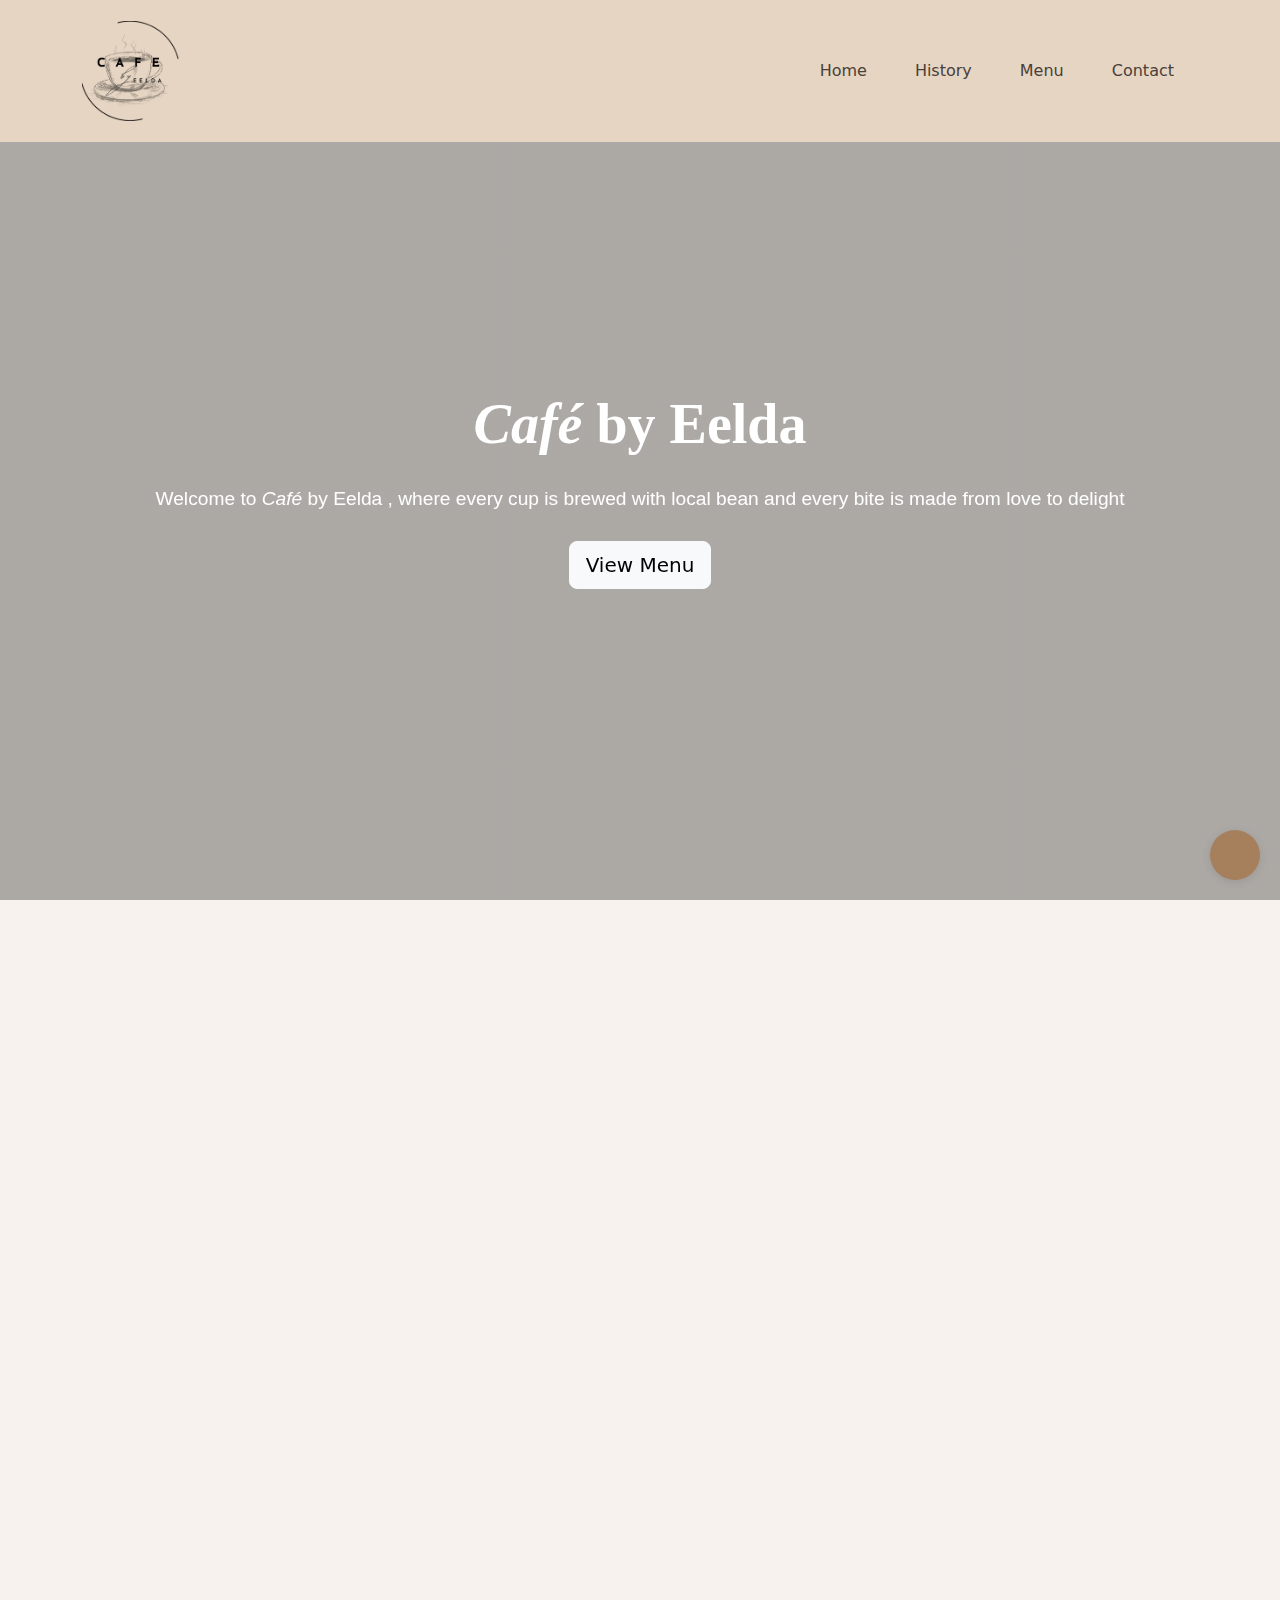
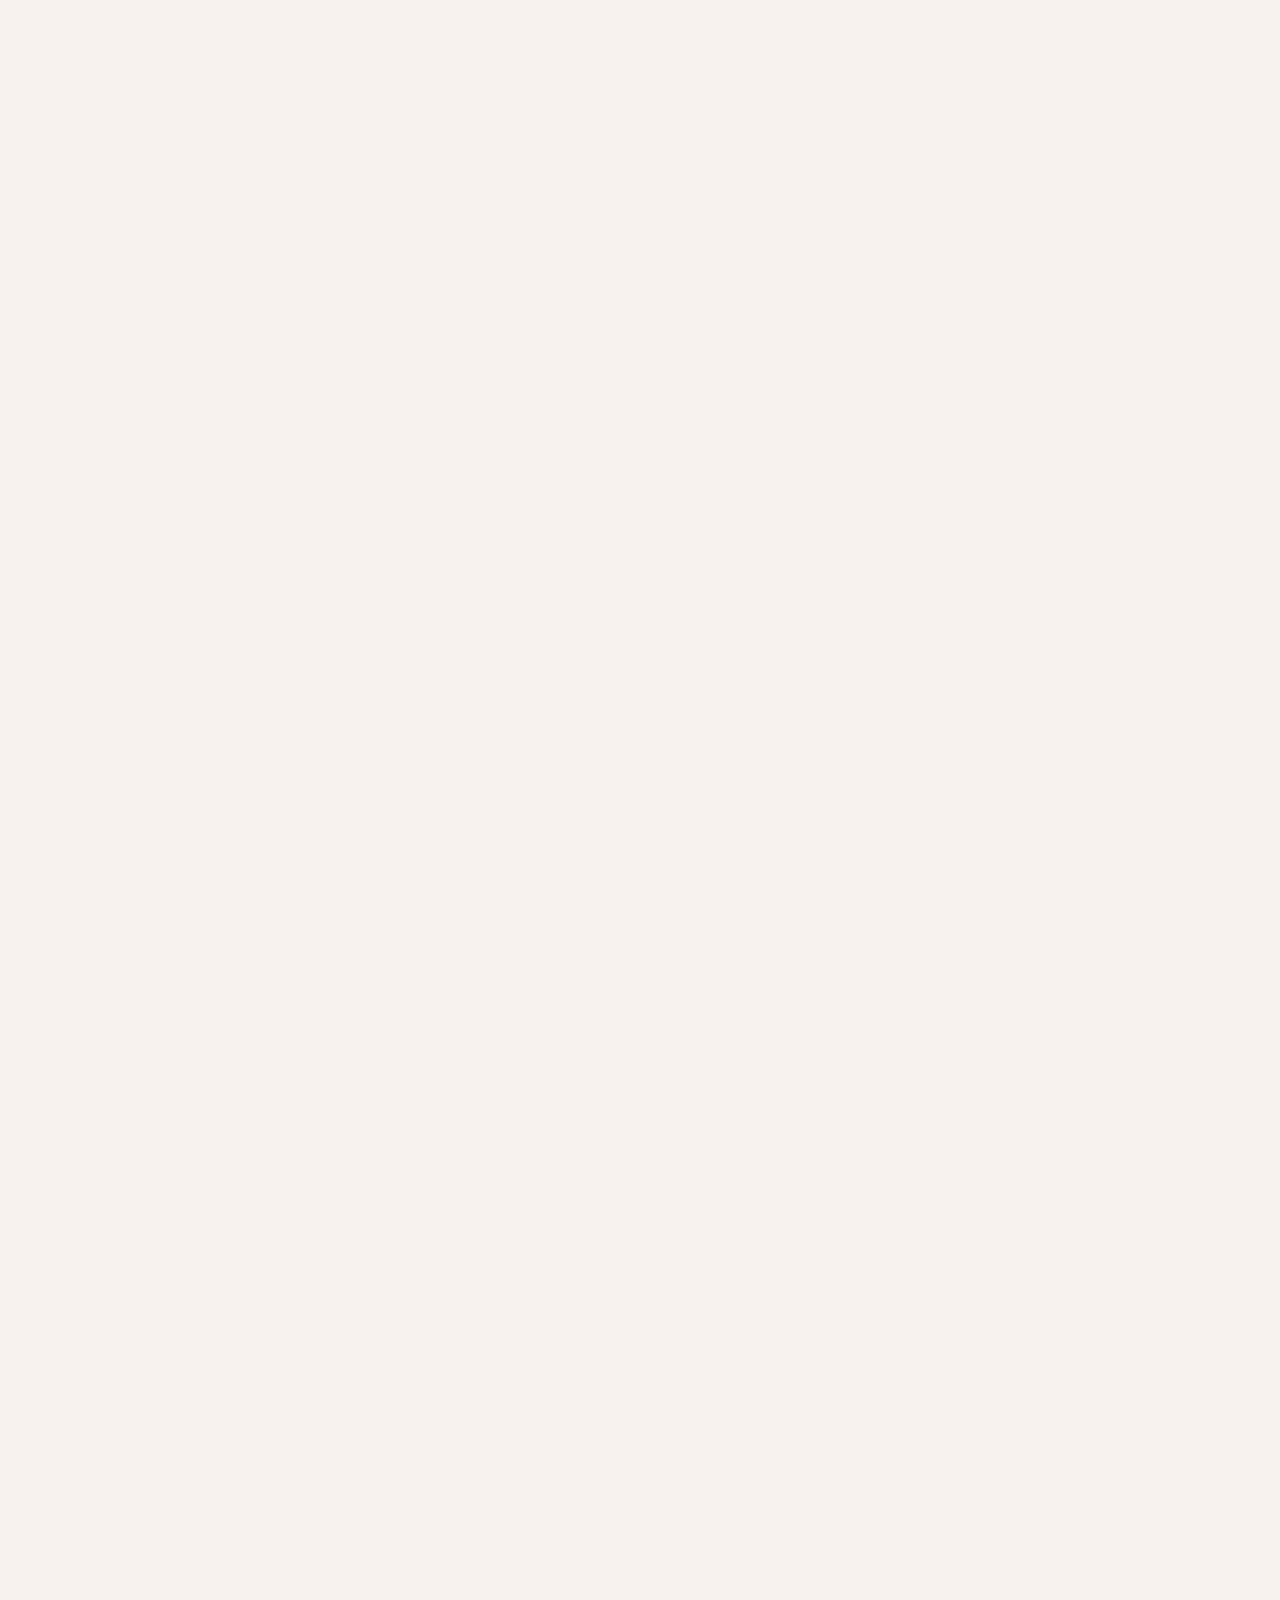
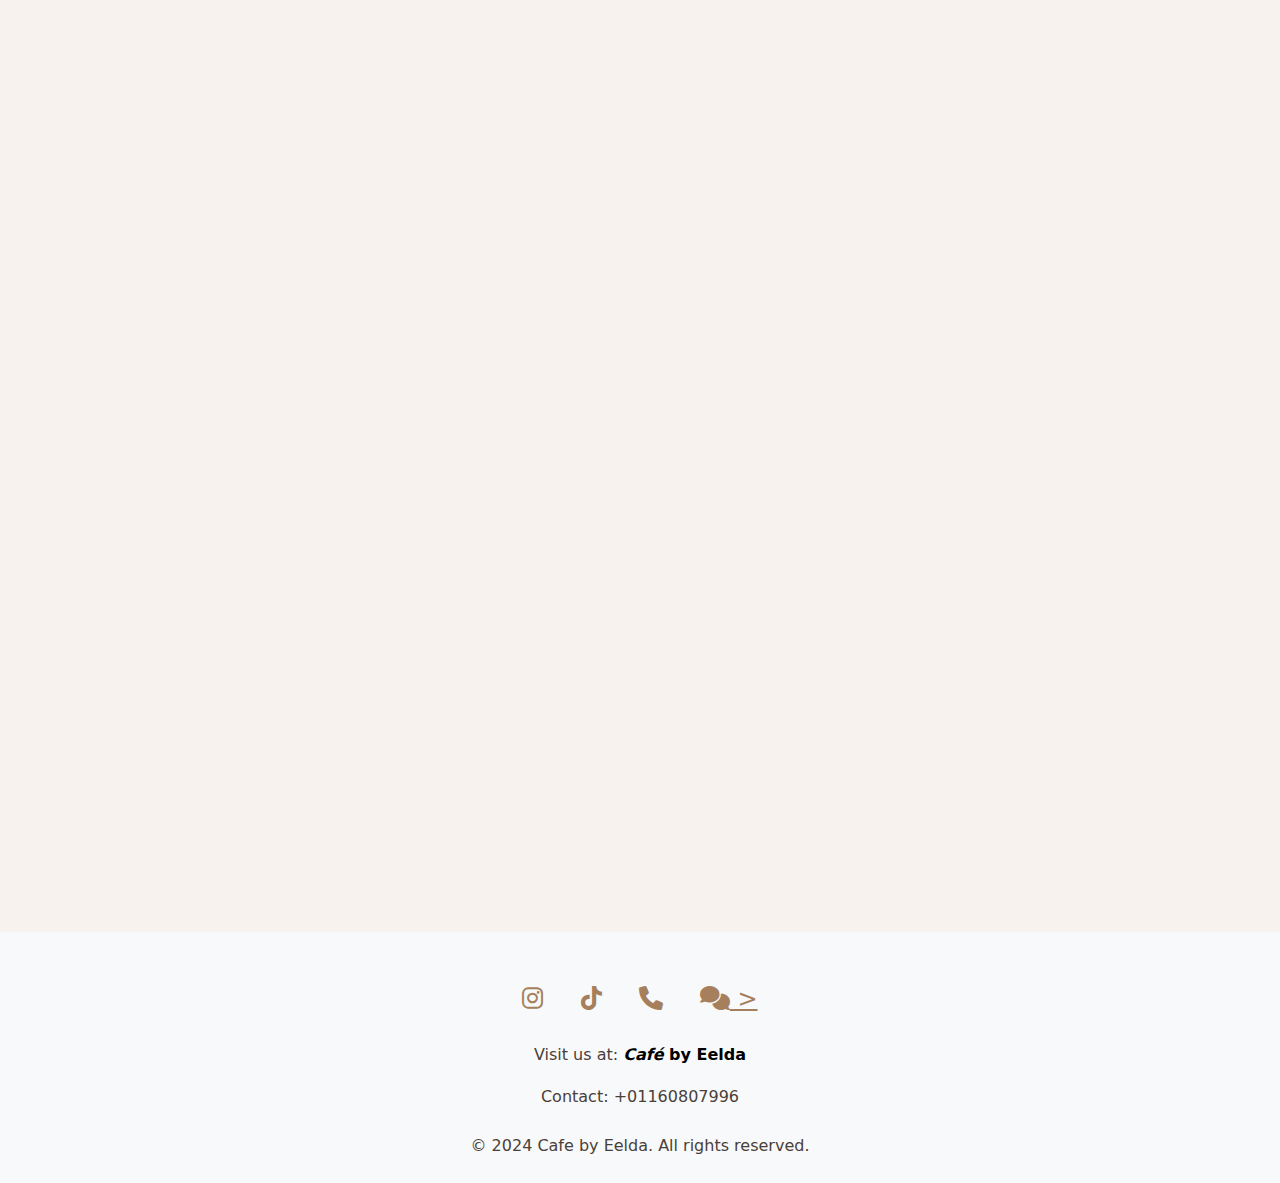
==== commit f45e8ab4: "Update index.html" ====
--- a/index.html
+++ b/index.html
@@ -427,7 +427,7 @@
                     class="d-flex justify-content-between align-items-center mb-3"
                   >
                     <h5 class="card-title mb-0">Double Espresso</h5>
-                    <span class="price-badge">$2.50</span>
+                    <span class="price-badge">RM9.00</span>
                   </div>
                   <p class="menu-item-description">
                     Reprehenderit in voluptate velit esse cillum dolore eu.
